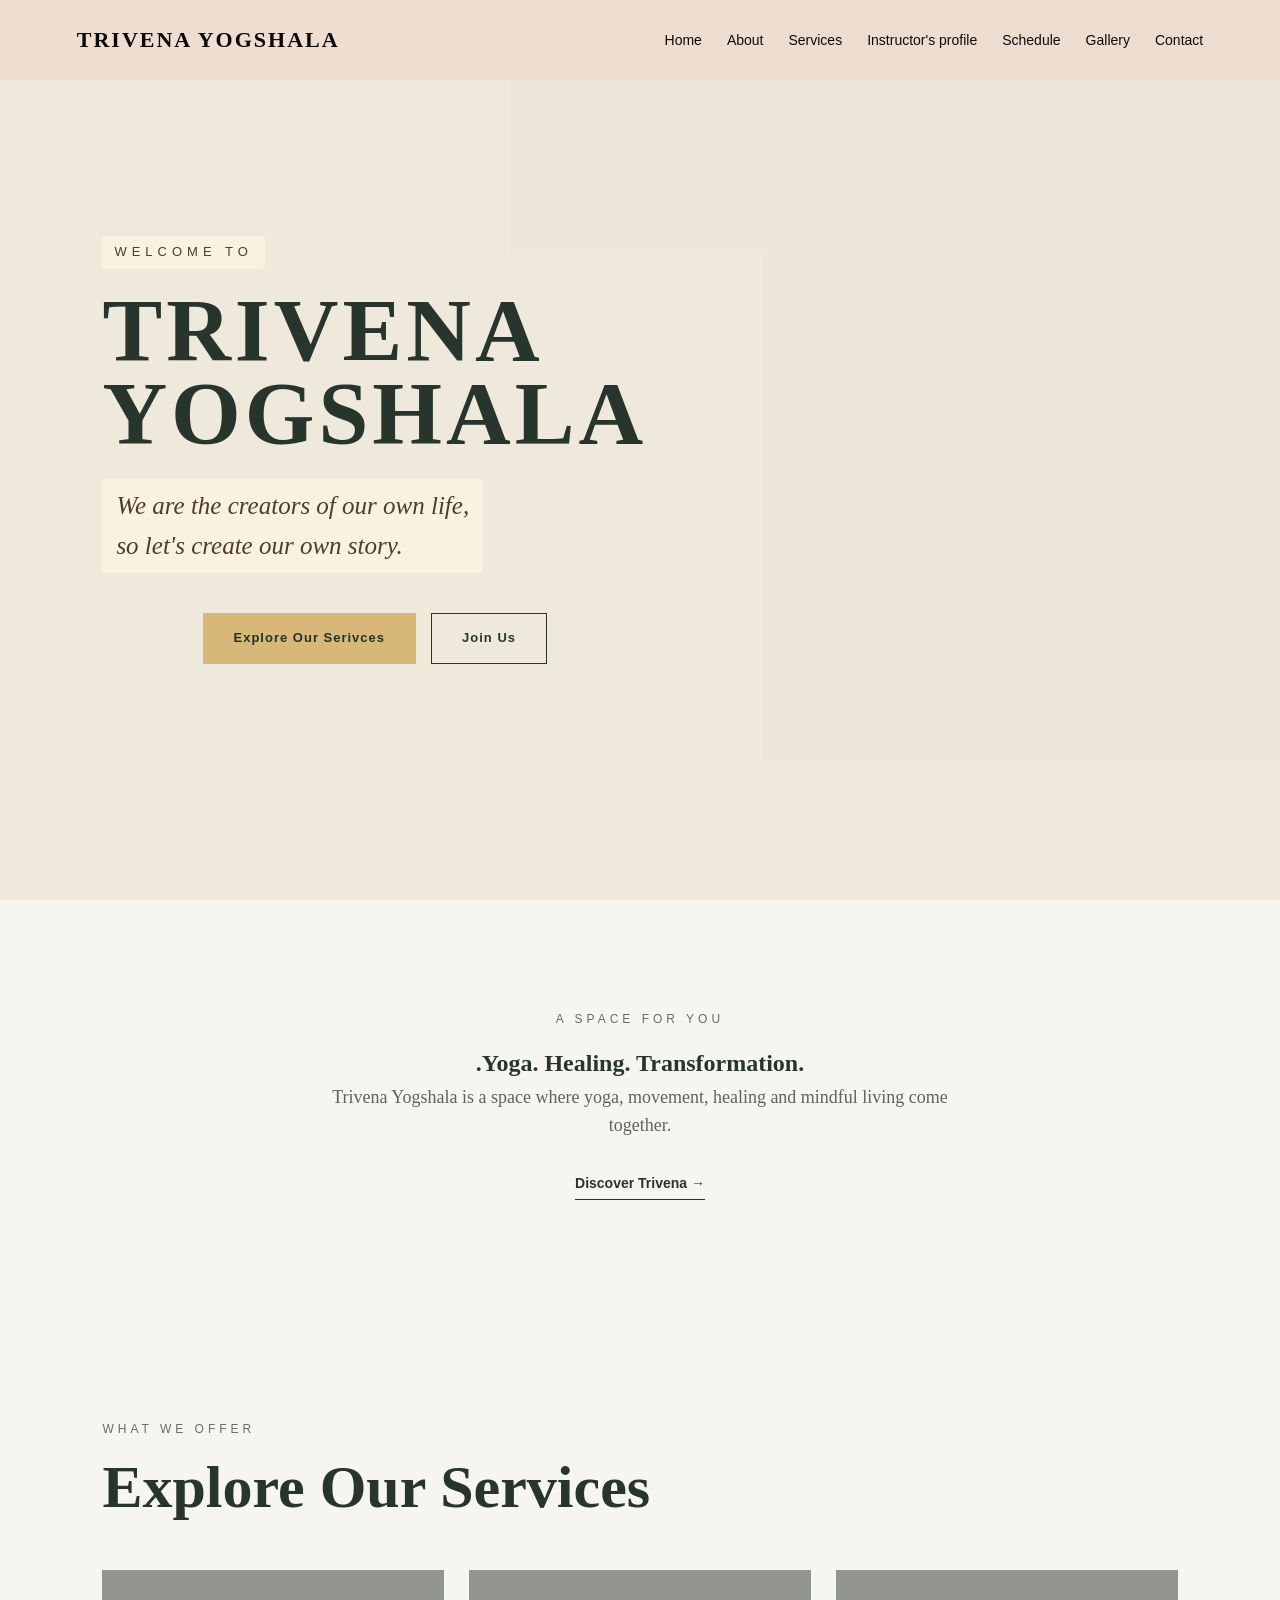
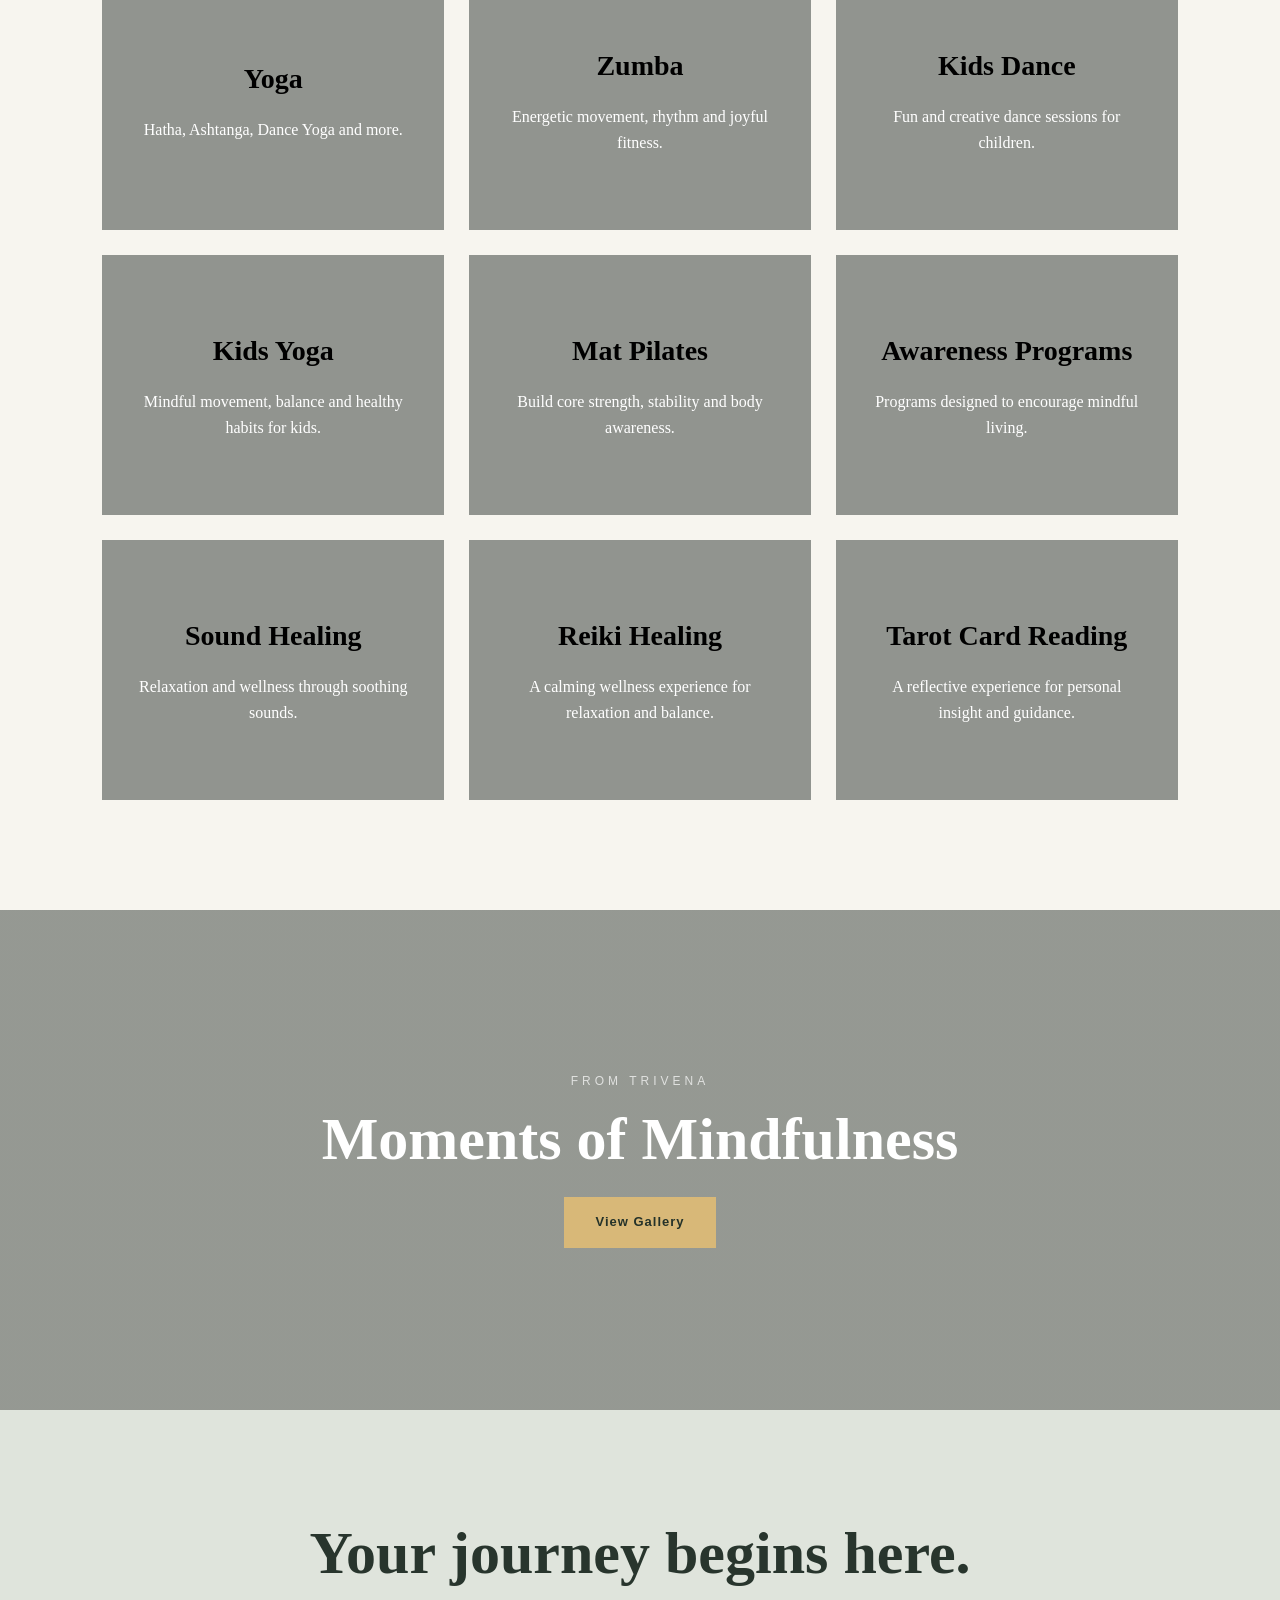
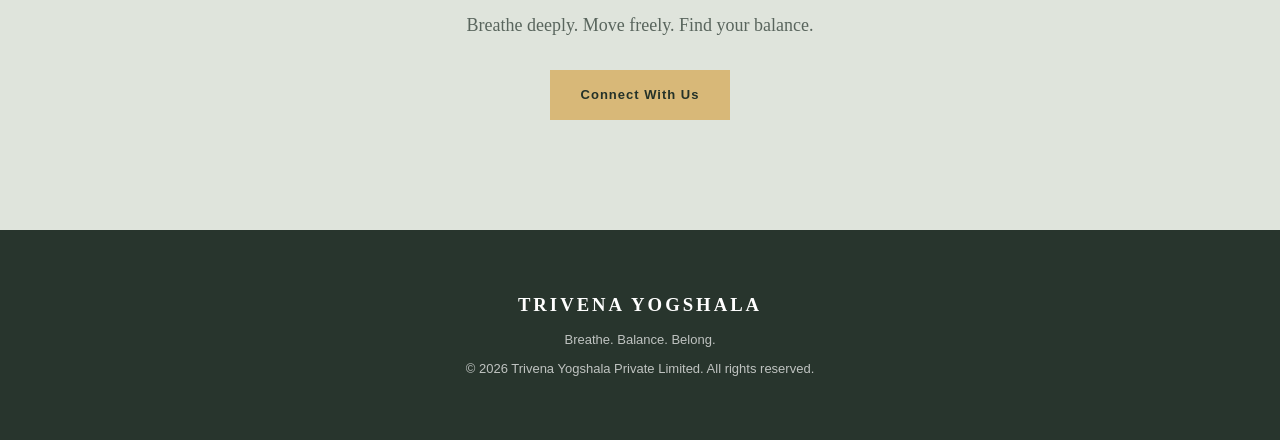
==== Trivena Yogshala/index.html @ 7f8e0d13 "Add files via upload" ====
<!DOCTYPE html>
<html lang="en">
<head>
    <meta charset="UTF-8">
    <meta name="viewport" content="width=device-width, initial-scale=1.0">

    <title>Trivena Yogshala | Breathe. Balance. Belong.</title>

    <link rel="stylesheet" href="CSS/style.css">
</head>

<body>

<!-- NAVIGATION -->
<header class="navbar">

    <div class="logo">
        TRIVENA YOGSHALA
    </div>

    <nav>
        <a href="index.html">Home</a>
        <a href="about.html">About</a>
        <a href="programs.html">Services</a>
        <a href="teachers.html">Instructor's profile</a>
        <a href="schedule.html">Schedule</a>
        <a href="gallery.html">Gallery</a>
        <a href="contact.html">Contact</a>
    </nav>

</header>


  <!-- HERO SECTION -->
<main>

    <section class="hero">

        <video class="hero-video" autoplay muted loop playsinline>
            <source src="video/hero.mp4" type="video/mp4">
        </video>

        <div class="hero-overlay"></div>

        <div class="hero-content">

            <p class="hero-small">WELCOME TO</p>

            <h1>TRIVENA<br>YOGSHALA</h1>

            <p class="hero-tagline">
                  We are the creators of our own life,<br>
    so let's create our own story.
            </p>

            <div class="hero-buttons">
                <a href="programs.html" class="btn">
                    Explore Our Serivces
                </a>

                <a href="contact.html" class="btn btn-outline">
                    Join Us
                </a>
            </div>

        </div>

    </section>


        <!-- INTRODUCTION -->
        <section class="intro">

            <p class="section-label">A SPACE FOR YOU</p>

            <h1>
                .Yoga. Healing. Transformation.
            </h1>

            <p>
                Trivena Yogshala is a space where yoga, movement,
                healing and mindful living come together.
            </p>

            <a href="about.html" class="text-link">
                Discover Trivena →
            </a>

        </section>


        <!-- PROGRAMS PREVIEW -->
<!-- PROGRAMS PREVIEW -->
<section class="program-preview">

    <p class="section-label">WHAT WE OFFER</p>

    <h2>Explore Our Services</h2>

    <div class="program-grid">

    <div class="program-card yoga-card">
        <h3>Yoga</h3>
        <p>Hatha, Ashtanga, Dance Yoga and more.</p>
    </div>

    <div class="program-card zumba-card">
        <h3>Zumba</h3>
        <p>Energetic movement, rhythm and joyful fitness.</p>
    </div>

    <div class="program-card kids-dance-card">
        <h3>Kids Dance</h3>
        <p>Fun and creative dance sessions for children.</p>
    </div>

    <div class="program-card kids-yoga-card">
        <h3>Kids Yoga</h3>
        <p>Mindful movement, balance and healthy habits for kids.</p>
    </div>

    <div class="program-card pilates-card">
        <h3>Mat Pilates</h3>
        <p>Build core strength, stability and body awareness.</p>
    </div>

    <div class="program-card awareness-card">
        <h3>Awareness Programs</h3>
        <p>Programs designed to encourage mindful living.</p>
    </div>

    <div class="program-card sound-card">
        <h3>Sound Healing</h3>
        <p>Relaxation and wellness through soothing sounds.</p>
    </div>

    <div class="program-card reiki-card">
        <h3>Reiki Healing</h3>
        <p>A calming wellness experience for relaxation and balance.</p>
    </div>

    <div class="program-card tarot-card">
        <h3>Tarot Card Reading</h3>
        <p>A reflective experience for personal insight and guidance.</p>
    </div>

</div>

</section>

        <!-- GALLERY PREVIEW -->
        <section class="gallery-preview">

            <p class="section-label">FROM TRIVENA</p>

            <h2>Moments of Mindfulness</h2>

            <a href="gallery.html" class="btn">
                View Gallery
            </a>

        </section>


        <!-- FINAL CTA -->
        <section class="cta">

            <h2>
                Your journey begins here.
            </h2>

            <p>
                Breathe deeply. Move freely. Find your balance.
            </p>

            <a href="contact.html" class="btn">
                Connect With Us
            </a>

        </section>

    </main>


    <!-- FOOTER -->
    <footer>

        <h3>TRIVENA YOGSHALA</h3>

        <p>Breathe. Balance. Belong.</p>

        <p>© 2026 Trivena Yogshala Private Limited. All rights reserved.</p>

    </footer>


    <script src="js/script.js"></script>

</body>
</html>
---- Trivena Yogshala/CSS/style.css ----
/* ================================
   TRIVENA YOGSHALA
   MAIN STYLESHEET
================================ */


/* ---------- RESET ---------- */

* {
    margin: 0;
    padding: 0;
    box-sizing: border-box;
}

html {
    scroll-behavior: smooth;
}

body {
    font-family: Georgia, "Times New Roman", serif;
    background: #f7f5ef;
    color: #28352d;
    line-height: 1.6;
}

a {
    text-decoration: none;
    color: inherit;
}


/* ---------- NAVBAR ---------- */

.navbar {
    position: fixed;
    top: 0;
    left: 0;
    width: 100%;
    height: 80px;

    display: flex;
    align-items: center;
    justify-content: space-between;

    padding: 0 6%;
    z-index: 1000;

    background: rgba(224, 151, 151, 0.12);
    backdrop-filter: blur(8px);

    transition: 0.4s ease;
}

.logo {
    font-size: 22px;
    font-weight: bold;
    letter-spacing: 2px;
    color: rgb(8, 8, 8);
}

.navbar nav {
    display: flex;
    align-items: center;
    gap: 25px;
}

.navbar nav a {
    position: relative;

    font-family: Arial, sans-serif;
    font-size: 14px;
    color: rgb(12, 11, 11);

    transition: 0.3s ease;
}

.navbar nav a::after {
    content: "";

    position: absolute;
    left: 0;
    bottom: -6px;

    width: 0;
    height: 1px;

    background: currentColor;

    transition: 0.3s ease;
}

.navbar nav a:hover::after {
    width: 100%;
}


/* ---------- HERO ---------- */
.hero {
    min-height: 100vh;
    width: 100%;

    position: relative;
    overflow: hidden;

    display: flex;
    align-items: center;
}
.hero-video {
    position: absolute;

    top: 0;
    left: 0;

    width: 100%;
    height: 100%;

    object-fit: cover;

    z-index: 0;
}
.hero-overlay {
    position: absolute;

    inset: 0;

    background: rgba(255, 248, 235, 0.20);

    z-index: 1;
}

.hero-content {
    position: relative;
    z-index: 2;
}

.hero-small {
    font-family: Arial, sans-serif;
    font-size: 13px;
    letter-spacing: 5px;
    margin-bottom: 20px;

    color: #4f3b2d;

    background: rgba(255, 248, 230, 0.65);
    padding: 6px 12px;
    display: inline-block;

    border-radius: 3px;
}

.hero h1 {
    font-size: clamp(55px, 7vw, 100px);
    line-height: 0.92;
    letter-spacing: 4px;

    color: #28352d;

    margin-bottom: 25px;
}

.hero-tagline {
    font-size: 25px;
    font-style: italic;

    color: #4f3b2d;

    background: rgba(255, 248, 230, 0.65);
    padding: 7px 14px;
    display: inline-block;

    border-radius: 3px;

    margin-bottom: 40px;
}

.hero-buttons {
    display: flex;
    gap: 15px;
    flex-wrap: wrap;
}


/* ---------- HERO IMAGE ---------- */

.hero-image {
    flex: 0 1 45%;
    max-width: 600px;
}

.hero-image img {
    width: 100%;
    height: 400px;

    object-fit: cover;

    border-radius: 3px;

    display: block;

    box-shadow: 0 20px 50px rgba(40, 53, 45, 0.15);
}
.hero::before {
    content: "";
    position: absolute;
    inset: 0;
    background: rgba(160, 126, 62, 0.15);
    z-index: 1;
}

.hero-content {
    position: relative;
    z-index: 2;
}


/* ---------- HERO BUTTON ADJUSTMENT ---------- */

.hero .btn:hover {
    color: #28352d;
}

.hero .btn-outline {
    color: #28352d;
    border-color: #28352d;
}

.hero .btn-outline:hover {
    background: #28352d;
    color: white;
}


/* ---------- BUTTONS ---------- */

.hero-buttons {
    display: flex;
    justify-content: center;
    gap: 15px;
    flex-wrap: wrap;
}

.btn {
    display: inline-block;

    padding: 14px 30px;

    background: #d8b878;
    color: #243229;

    font-family: Arial, sans-serif;
    font-size: 13px;
    font-weight: bold;
    letter-spacing: 1px;

    border: 1px solid #d8b878;

    transition: 0.3s ease;
}

.btn:hover {
    transform: translateY(-3px);
    background: transparent;
    color: white;
}

.btn-outline {
    background: transparent;
    color: white;
    border-color: white;
}

.btn-outline:hover {
    background: white;
    color: #28352d;
}


/* ---------- GENERAL SECTIONS ---------- */

section {
    padding: 110px 8%;
}

.section-label {
    font-family: Arial, sans-serif;
    font-size: 12px;
    letter-spacing: 4px;
    text-transform: uppercase;

    margin-bottom: 15px;
    opacity: 0.7;
}

section h2 {
    font-size: clamp(35px, 5vw, 60px);
    line-height: 1.1;
    margin-bottom: 25px;
}


/* ---------- INTRO ---------- */

.intro {
    max-width: 900px;
    margin: auto;

    text-align: center;
}

.intro > p:not(.section-label) {
    max-width: 650px;
    margin: 0 auto 30px;

    font-size: 18px;
    color: #59655d;
}

.text-link {
    display: inline-block;

    font-family: Arial, sans-serif;
    font-size: 14px;
    font-weight: bold;

    border-bottom: 1px solid #28352d;

    padding-bottom: 4px;
}


/* ---------- PROGRAMS ---------- */

.program-card {
    min-height: 260px;

    display: flex;
    flex-direction: column;
    justify-content: center;
    align-items: center;

    padding: 35px;

    position: relative;
    overflow: hidden;

    background-size: cover;
    background-position: center;

    color: black;

    transition: 0.4s ease;
}

/* Dark overlay over each image */
.program-card::before {
    content: "";
    position: absolute;
    inset: 0;

    background: rgba(20, 30, 25, 0.45);

    z-index: 0;
}

.program-card h3,
.program-card p {
    position: relative;
    z-index: 1;
}

.program-card h3 {
    font-size: 28px;
    margin-bottom: 15px;
}

.program-card p {
    color: white;
    text-align: center;
    max-width: 280px;
}

.program-card:hover {
    transform: translateY(-8px);
}

.program-card:hover::before {
    background: rgba(20, 30, 25, 0.30);
}
.yoga-card {
    background-image: url("../images/yoga.jpg");
}

.zumba-card {
    background-image: url("../images/zumba.jpg");
}

.kids-dance-card {
    background-image: url("../images/kids-dance.jpg");
}

.kids-yoga-card {
    background-image: url("../images/kids-yoga.jpg");
}

.pilates-card {
    background-image: url("../images/pilates.jpg");
}

.awareness-card {
    background-image: url("../images/awareness.jpg");
}

.sound-card {
    background-image: url("../images/sound-healing.jpg");
}

.reiki-card {
    background-image: url("../images/reiki.jpg");
}

.tarot-card {
    background-image: url("../images/tarot.jpg");
}



/* ---------- GALLERY PREVIEW ---------- */

.gallery-preview {
    min-height: 500px;

    display: flex;
    flex-direction: column;
    align-items: center;
    justify-content: center;

    text-align: center;

    background:
        linear-gradient(
            rgba(30, 40, 34, 0.45),
            rgba(30, 40, 34, 0.45)
        ),
        url("../assets/images/gallery1.jpg");

    background-size: cover;
    background-position: center;

    color: white;
}

.gallery-preview .btn:hover {
    color: white;
}


/* ---------- CTA ---------- */

.cta {
    text-align: center;
    background: #dfe4dc;
}

.cta p {
    margin-bottom: 30px;
    font-size: 18px;
    color: #59655d;
}

.cta .btn:hover {
    color: #28352d;
    border-color: #28352d;
}


/* ---------- FOOTER ---------- */

footer {
    padding: 60px 8%;

    text-align: center;

    background: #28352d;
    color: white;
}

footer h3 {
    letter-spacing: 3px;
    margin-bottom: 10px;
}

footer p {
    font-family: Arial, sans-serif;
    font-size: 13px;
    opacity: 0.7;
    margin-top: 8px;
}


/* ---------- RESPONSIVE ---------- */

/* ---------- PROGRAM GRID ---------- */

.program-grid {
    max-width: 1100px;
    margin: 50px auto 0;

    display: grid;
    grid-template-columns: repeat(3, 1fr);
    gap: 25px;
}


/* ---------- RESPONSIVE ---------- */

@media (max-width: 1000px) {

    .navbar nav {
        gap: 14px;
    }

    .navbar nav a {
        font-size: 12px;
    }

}


@media (max-width: 768px) {

    .navbar {
        height: 70px;
        padding: 0 5%;
    }

    .logo {
        font-size: 17px;
    }

    .navbar nav {
        display: none;
    }

    .hero h1 {
        font-size: 55px;
    }

    .hero-tagline {
        font-size: 19px;
    }

    section {
        padding: 80px 6%;
    }

    section h2 {
        font-size: 40px;
    }

    .program-card {
        min-height: 220px;
    }
}


@media (max-width: 480px) {

    .logo {
        font-size: 15px;
        letter-spacing: 1px;
    }

    .hero h1 {
        font-size: 43px;
        letter-spacing: 3px;
    }

    .hero-small {
        font-size: 10px;
        letter-spacing: 3px;
    }

    .hero-tagline {
        font-size: 17px;
    }

    .btn {
        padding: 12px 22px;
    }

    section h2 {
        font-size: 34px;
    }
}
/* =================================
   ABOUT PAGE
================================= */


/* ---------- ABOUT HERO ---------- */

.about-hero {
    min-height: 75vh;

    display: flex;
    align-items: center;

    background:
        linear-gradient(
            rgba(223, 228, 220, 0.75),
            rgba(247, 245, 239, 0.92)
        );

    padding: 140px 8% 100px;
}

.about-hero-content {
    max-width: 900px;
}

.about-hero h1 {
    font-size: clamp(55px, 8vw, 100px);
    line-height: 0.95;
    letter-spacing: 3px;

    color: #28352d;

    margin-bottom: 25px;
}

.about-hero-content > p:last-child {
    font-size: 22px;
    color: #59655d;
}


/* ---------- OUR STORY ---------- */

.about-story {
    background: #f7f5ef;

    display: flex;
    justify-content: center;
}

.about-text {
    max-width: 850px;
}

.about-text p:not(.section-label) {
    font-size: 18px;
    color: #59655d;

    margin-bottom: 20px;
}


/* ---------- PHILOSOPHY ---------- */

.philosophy {
    text-align: center;

    background: #28352d;
    color: white;
}

.philosophy h2 {
    max-width: 950px;
    margin: 0 auto 30px;

    font-size: clamp(35px, 5vw, 65px);
    font-style: italic;
    font-weight: normal;
}

.philosophy p:last-child {
    max-width: 700px;
    margin: auto;

    font-size: 18px;
    opacity: 0.8;
}


/* ---------- BELIEFS ---------- */

.beliefs {
    text-align: center;
}

.belief-grid {
    max-width: 1100px;

    margin: 50px auto 0;

    display: grid;
    grid-template-columns: repeat(4, 1fr);

    gap: 20px;
}

.belief-card {
    padding: 45px 25px;

    background: #dfe4dc;

    transition: 0.3s ease;
}

.belief-card:hover {
    transform: translateY(-8px);
}

.belief-card h3 {
    font-size: 30px;
    margin-bottom: 15px;
}

.belief-card p {
    color: #59655d;
}


/* ---------- INSTRUCTOR ---------- */

.instructor {
    background: #eeeae0;
}

.instructor-content {
    max-width: 850px;
    margin: auto;
    text-align: center;
}

.instructor h2 {
    margin-bottom: 5px;
}

.instructor h3 {
    font-family: Arial, sans-serif;

    font-size: 14px;
    letter-spacing: 2px;
    text-transform: uppercase;

    font-weight: normal;

    color: #7b6b55;

    margin-bottom: 30px;
}

.instructor p:not(.section-label) {
    font-size: 18px;
    color: #59655d;

    margin-bottom: 20px;
}


/* ---------- VISION ---------- */

.vision {
    text-align: center;
    background: #f7f5ef;
}

.vision > p:not(.section-label) {
    max-width: 700px;

    margin: 0 auto 35px;

    font-size: 18px;
    color: #59655d;
}


/* ---------- ABOUT RESPONSIVE ---------- */

@media (max-width: 768px) {

    .about-hero {
        min-height: 65vh;
        padding: 120px 6% 80px;
    }

    .about-hero h1 {
        font-size: 55px;
    }

    .belief-grid {
        grid-template-columns: repeat(2, 1fr);
    }

    .about-text p:not(.section-label),
    .instructor p:not(.section-label),
    .vision > p:not(.section-label) {
        font-size: 17px;
    }
}


@media (max-width: 480px) {

    .about-hero h1 {
        font-size: 43px;
    }

    .about-hero-content > p:last-child {
        font-size: 18px;
    }

    .belief-grid {
        grid-template-columns: 1fr;
    }

    .belief-card {
        padding: 35px 25px;
    }

}
/* ---------- ABOUT PAGE HERO ---------- */

.about-hero {
    min-height: 100vh;

    display: flex;
    align-items: center;

    padding: 140px 8% 100px;

    position: relative;

    background-image:
        linear-gradient(
            rgba(20, 30, 25, 0.40),
            rgba(20, 30, 25, 0.40)
        ),
        url("../video/aboutus.mp4");

    background-size: cover;
    background-position: center;
    background-repeat: no-repeat;

    color: white;
}

.about-hero-content {
    position: relative;
    z-index: 2;
    max-width: 900px;
}

.about-hero h1 {
    color: white;
}
/* =================================
   PROGRAMS PAGE
================================= */


/* ---------- PROGRAMS HERO ---------- */

.programs-hero {
    min-height: 100vh;

    display: flex;
    align-items: center;

    padding: 140px 8% 100px;

    position: relative;

    background-image:
        linear-gradient(
            rgba(20, 30, 25, 0.40),
            rgba(20, 30, 25, 0.40)
        ),
        url("../video/services.mp4");

    background-size: cover;
    background-position: center;
    background-repeat: no-repeat;
}

.programs-hero-content {
    position: relative;
    z-index: 2;

    max-width: 900px;
}

.programs-hero h1 {
    font-size: clamp(60px, 8vw, 105px);

    line-height: 0.95;

    letter-spacing: 3px;

    color: white;

    margin-bottom: 25px;
}

.programs-hero-content > p:last-child {
    font-size: 23px;
    color: white;
}


/* ---------- PROGRAMS INTRO ---------- */

.programs-intro {
    max-width: 850px;
    margin: auto;
    text-align: center;
}

.programs-intro .section-label {
    color: black;
}

.programs-intro > p:not(.section-label) {
    max-width: 700px;
    margin: auto;
    font-size: 18px;
    color: #59655d;
}


/* ---------- INDIVIDUAL PROGRAM ---------- */

.program-item {
    max-width: 1200px;

    margin: 0 auto;

    padding: 90px 8%;

    text-align: center;

    border-bottom: 1px solid rgba(40, 53, 45, 0.15);
}


/* ---------- PROGRAM TITLE ---------- */

.program-item h2 {
    font-size: clamp(38px, 5vw, 58px);

    color: #28352d;

    margin-bottom: 35px;
}


/* ---------- PROGRAM IMAGE ---------- */

.program-image {
    width: 100%;

    max-width: 1050px;

    height: 500px;

    margin: 0 auto 30px;

    overflow: hidden;

    border-radius: 4px;
}

.program-image img {
    width: 100%;
    height: 100%;

    object-fit: cover;

    display: block;

    transition: transform 0.6s ease;
}
.program-image video {
    width: 100%;
    height: 100%;

    object-fit: cover;

    display: block;
}
.program-image:hover img {
    transform: scale(1.03);
}


/* ---------- PROGRAM DESCRIPTION ---------- */

.program-description {
    max-width: 900px;

    margin: 0 auto;
}

.program-description h3 {
    font-family: Arial, sans-serif;

    font-size: 14px;

    letter-spacing: 2px;

    text-transform: uppercase;

    font-weight: normal;

    color: #7b6b55;

    margin-bottom: 15px;
}

.program-description p {
    font-size: 18px;

    line-height: 1.7;

    color: #59655d;

    margin: 0 auto;
}


/* ---------- ALTERNATING BACKGROUNDS ---------- */

.program-item:nth-of-type(even) {
    background: #eeeae0;
}


/* ---------- PROGRAMS CTA ---------- */

.programs-cta {
    text-align: center;

    background: #dfe4dc;
}

.programs-cta > p:not(.section-label) {
    max-width: 700px;

    margin: 0 auto 35px;

    font-size: 18px;

    color: #59655d;
}


/* ---------- PROGRAMS RESPONSIVE ---------- */

@media (max-width: 768px) {

    .programs-hero {
        min-height: 65vh;

        padding: 120px 6% 80px;
    }

    .programs-hero h1 {
        font-size: 55px;
    }

    .programs-hero-content > p:last-child {
        font-size: 19px;
    }

    .program-item {
        padding: 70px 6%;
    }

    .program-item h2 {
        font-size: 40px;

        margin-bottom: 25px;
    }

    .program-image {
        height: 350px;

        margin-bottom: 25px;
    }

    .program-description p {
        font-size: 17px;
    }

}


@media (max-width: 480px) {

    .programs-hero h1 {
        font-size: 43px;
    }

    .program-item {
        padding: 60px 5%;
    }

    .program-item h2 {
        font-size: 34px;
    }

    .program-image {
        height: 270px;
    }

}
/* =================================
   MEET OUR TEACHERS PAGE
================================= */


/* ---------- TEACHERS HERO ---------- */

/* =================================
   FULL PAGE BACKGROUND
================================= */

.teachers-page {
    background-image:
        linear-gradient(
            rgba(20, 30, 25, 0.35),
            rgba(20, 30, 25, 0.35)
        ),
        url("../Images/background.jpg");

    background-size: cover;
    background-position: center;
    background-repeat: no-repeat;
    background-attachment: fixed;
}


/* ---------- TEACHERS HERO ---------- */

/* ---------- TEACHERS HERO ---------- */

.teachers-hero {
    min-height: 100vh;

    display: flex;
    align-items: center;

    padding: 140px 8% 100px;

    position: relative;

    background-image:
        linear-gradient(
            rgba(20, 30, 25, 0.40),
            rgba(20, 30, 25, 0.40)
        ),
        url("../images/background.jpg");

    background-size: cover;
    background-position: center;
    background-repeat: no-repeat;

    color: white;
}

.teachers-hero-content {
    position: relative;
    z-index: 2;
    max-width: 900px;
}

.teachers-hero h1 {
    font-size: clamp(60px, 8vw, 105px);
    line-height: 0.95;
    letter-spacing: 3px;
    color: white;
    margin-bottom: 25px;
}

.teachers-hero-content > p:last-child {
    font-size: 23px;
    color: white;
}


/* ---------- INTRODUCTION ---------- */

.teachers-intro {
    max-width: 850px;

    margin: auto;

    padding: 100px 8% 70px;

    text-align: center;
}


.teachers-intro h2 {
    font-size: clamp(40px, 5vw, 60px);

    color: #28352d;

    margin-bottom: 20px;
}


.teachers-intro > p:not(.section-label) {
    max-width: 700px;

    margin: auto;

    font-size: 18px;

    line-height: 1.7;

    color: #59655d;
}


/* ---------- TEACHER PROFILE ---------- */

.teacher-profile {
    max-width: 1200px;

    margin: 0 auto;

    padding: 100px 7%;

    display: grid;

    grid-template-columns: 1fr 1fr;

    align-items: center;

    gap: 70px;

    border-bottom: 1px solid rgba(40, 53, 45, 0.15);
}


/* ---------- ALTERNATING BACKGROUND ---------- */

.teacher-profile:nth-of-type(even) {
    background: #eeeae0;
}


/* ---------- TEACHER IMAGE ---------- */

.teacher-image {
    width: 100%;

    height: 550px;

    overflow: hidden;

    border-radius: 4px;
}


.teacher-image img {
    width: 100%;

    height: 100%;

    object-fit: cover;

    display: block;

    transition: transform 0.6s ease;
}


.teacher-image:hover img {
    transform: scale(1.03);
}


/* ---------- TEACHER INFORMATION ---------- */

.teacher-info {
    max-width: 520px;
}


.teacher-info .section-label {
    margin-bottom: 15px;
}


.teacher-info h2 {
    font-size: clamp(42px, 5vw, 62px);

    line-height: 1;

    color: #28352d;

    margin-bottom: 18px;
}


.teacher-info h3 {
    font-family: Arial, sans-serif;

    font-size: 14px;

    letter-spacing: 2px;

    text-transform: uppercase;

    font-weight: normal;

    color: #7b6b55;

    margin-bottom: 25px;
}


.teacher-info p:not(.section-label) {
    font-size: 18px;

    line-height: 1.8;

    color: #59655d;
}


/* ---------- SECOND PROFILE ---------- */

.teacher-profile-reverse {
    grid-template-columns: 1fr 1fr;
}


/*
   Keeps the second instructor's
   image on the left and text
   on the right, as requested.
*/


/* ---------- FINAL CTA ---------- */

.teachers-cta {
    text-align: center;

    padding: 110px 8%;

    background: #dfe4dc;
}


.teachers-cta h2 {
    font-size: clamp(40px, 5vw, 60px);

    color: #28352d;

    margin-bottom: 20px;
}


.teachers-cta > p:not(.section-label) {
    max-width: 700px;

    margin: 0 auto 35px;

    font-size: 18px;

    line-height: 1.7;

    color: #59655d;
}


/* =================================
   MOBILE
================================= */

@media (max-width: 768px) {

    .teachers-hero {
        min-height: 65vh;

        padding: 120px 6% 80px;
    }


    .teachers-hero h1 {
        font-size: 55px;
    }


    .teachers-hero-content > p:last-child {
        font-size: 19px;
    }


    .teachers-intro {
        padding: 70px 6% 50px;
    }


    .teacher-profile,
    .teacher-profile-reverse {
        grid-template-columns: 1fr;

        gap: 40px;

        padding: 70px 6%;
    }


    .teacher-image {
        height: 450px;
    }


    .teacher-info {
        max-width: 100%;
    }


    .teacher-info h2 {
        font-size: 45px;
    }


    .teacher-info p:not(.section-label) {
        font-size: 17px;
    }


    .teachers-cta {
        padding: 80px 6%;
    }

}


/* ---------- SMALL PHONES ---------- */

@media (max-width: 480px) {

    .teachers-hero h1 {
        font-size: 43px;
    }


    .teacher-profile,
    .teacher-profile-reverse {
        padding: 60px 5%;
    }


    .teacher-image {
        height: 350px;
    }


    .teacher-info h2 {
        font-size: 38px;
    }

}
/* =================================
   GALLERY PAGE
================================= */


/* ---------- GALLERY HERO ---------- */

.gallery-hero {
    min-height: 100vh;

    display: flex;
    align-items: center;

    padding: 140px 8% 100px;

    background:
        linear-gradient(
            rgba(20, 30, 25, 0.42),
            rgba(20, 30, 25, 0.42)
        ),
        url("../images/background.jpg");

    background-size: cover;
    background-position: center;

    color: white;
}


.gallery-hero-content {
    max-width: 900px;
}


.gallery-hero .section-label {
    color: white;
}


.gallery-hero h1 {
    font-size: clamp(60px, 8vw, 105px);

    line-height: 0.95;

    letter-spacing: 3px;

    color: white;

    margin-bottom: 25px;
}


.gallery-hero p:last-child {
    font-size: 23px;

    line-height: 1.6;

    color: white;
}


/* ---------- GALLERY INTRO ---------- */

.gallery-intro {
    max-width: 850px;

    margin: auto;

    padding: 100px 8% 70px;

    text-align: center;
}


.gallery-intro h2 {
    font-size: clamp(40px, 5vw, 60px);

    color: #28352d;

    margin-bottom: 20px;
}


.gallery-intro p:not(.section-label) {
    max-width: 700px;

    margin: auto;

    font-size: 18px;

    line-height: 1.7;

    color: #59655d;
}


/* ---------- GALLERY GRID ---------- */

.gallery-grid-section {
    max-width: 1300px;

    margin: 0 auto;

    padding: 30px 5% 100px;
}


.gallery-grid {
    display: grid;

    grid-template-columns: repeat(3, 1fr);

    grid-auto-rows: 280px;

    gap: 15px;
}


/* ---------- GALLERY ITEMS ---------- */

.gallery-item {
    position: relative;

    overflow: hidden;

    border-radius: 4px;

    background: #ddd;
}


.gallery-item img {
    width: 100%;
    height: 100%;

    object-fit: cover;

    display: block;

    transition:
        transform 0.6s ease,
        filter 0.6s ease;
}


/* ---------- DIFFERENT IMAGE SIZES ---------- */

.gallery-large {
    grid-column: span 2;

    grid-row: span 1;
}


.gallery-tall {
    grid-row: span 2;
}


.gallery-wide {
    grid-column: span 2;
}


/* ---------- HOVER EFFECT ---------- */

.gallery-item:hover img {
    transform: scale(1.06);

    filter: brightness(0.75);
}


/* ---------- IMAGE TEXT ---------- */

.gallery-overlay {
    position: absolute;

    left: 0;
    right: 0;
    bottom: 0;

    padding: 25px;

    background:
        linear-gradient(
            transparent,
            rgba(20, 30, 25, 0.75)
        );

    color: white;

    opacity: 0;

    transform: translateY(10px);

    transition:
        opacity 0.4s ease,
        transform 0.4s ease;
}


.gallery-item:hover .gallery-overlay {
    opacity: 1;

    transform: translateY(0);
}


.gallery-overlay span {
    font-family: Arial, sans-serif;

    font-size: 13px;

    letter-spacing: 2px;

    text-transform: uppercase;
}


/* ---------- FINAL CTA ---------- */

.gallery-cta {
    text-align: center;

    padding: 110px 8%;

    background: #dfe4dc;
}


.gallery-cta h2 {
    font-size: clamp(40px, 5vw, 60px);

    color: #28352d;

    margin-bottom: 20px;
}


.gallery-cta p:not(.section-label) {
    max-width: 700px;

    margin: 0 auto 35px;

    font-size: 18px;

    line-height: 1.7;

    color: #59655d;
}


/* =================================
   GALLERY MOBILE
================================= */

@media (max-width: 768px) {

    .gallery-hero {
        min-height: 65vh;

        padding: 120px 6% 80px;
    }


    .gallery-hero h1 {
        font-size: 55px;
    }


    .gallery-hero p:last-child {
        font-size: 19px;
    }


    .gallery-intro {
        padding: 70px 6% 50px;
    }


    .gallery-grid-section {
        padding: 20px 5% 70px;
    }


    .gallery-grid {
        grid-template-columns: repeat(2, 1fr);

        grid-auto-rows: 220px;

        gap: 10px;
    }


    .gallery-large {
        grid-column: span 2;
    }


    .gallery-tall {
        grid-row: span 1;
    }


    .gallery-wide {
        grid-column: span 2;
    }


    .gallery-overlay {
        display: none;
    }


    .gallery-cta {
        padding: 80px 6%;
    }

}


/* ---------- SMALL PHONES ---------- */

@media (max-width: 480px) {

    .gallery-hero h1 {
        font-size: 43px;
    }


    .gallery-grid {
        grid-template-columns: 1fr;

        grid-auto-rows: 280px;
    }


    .gallery-large,
    .gallery-wide {
        grid-column: span 1;
    }


    .gallery-tall {
        grid-row: span 1;
    }

}
/* =================================
   FULLSCREEN GALLERY IMAGE VIEWER
================================= */

.gallery-item {
    cursor: pointer;
}


/* ---------- LIGHTBOX ---------- */

.image-lightbox {
    position: fixed;

    inset: 0;

    width: 100%;
    height: 100%;

    background: rgba(0, 0, 0, 0.92);

    display: flex;

    align-items: center;
    justify-content: center;

    padding: 40px;

    z-index: 9999;

    opacity: 0;

    visibility: hidden;

    transition:
        opacity 0.3s ease,
        visibility 0.3s ease;
}


/* ---------- SHOW LIGHTBOX ---------- */

.image-lightbox.active {
    opacity: 1;

    visibility: visible;
}


/* ---------- LARGE IMAGE ---------- */

.image-lightbox img {
    max-width: 92vw;

    max-height: 90vh;

    width: auto;
    height: auto;

    object-fit: contain;

    border-radius: 3px;

    box-shadow:
        0 10px 50px rgba(0, 0, 0, 0.5);
}


/* ---------- CLOSE BUTTON ---------- */

.lightbox-close {
    position: absolute;

    top: 25px;
    right: 35px;

    width: 50px;
    height: 50px;

    border: none;

    background: transparent;

    color: white;

    font-size: 45px;

    line-height: 1;

    cursor: pointer;

    z-index: 10000;

    transition: transform 0.2s ease;
}


.lightbox-close:hover {
    transform: scale(1.15);
}


/* ---------- MOBILE ---------- */

@media (max-width: 768px) {

    .image-lightbox {
        padding: 20px;
    }

    .image-lightbox img {
        max-width: 95vw;

        max-height: 85vh;
    }

    .lightbox-close {
        top: 15px;

        right: 20px;

        font-size: 38px;
    }

}
/* Make Image 8 slightly taller */

.gallery-item:nth-child(8) {
    transform: translateY(-300px);
    margin-bottom: -300px;
}
/* =================================
   CONTACT PAGE
================================= */


/* ---------- CONTACT HERO ---------- */

/* ---------- CONTACT HERO ---------- */

.contact-hero {
    min-height: 100vh;

    display: flex;

    align-items: center;

    padding: 140px 8% 100px;

    background:
        linear-gradient(
            rgba(20, 30, 25, 0.42),
            rgba(20, 30, 25, 0.42)
        ),
        url("../images/background.jpg");

    background-size: cover;

    background-position: center;

    background-repeat: no-repeat;

    color: white;
}


.contact-hero-content {
    max-width: 900px;
}


.contact-hero .section-label {
    color: white;

    margin-bottom: 20px;
}


.contact-hero h1 {
    font-size: clamp(60px, 8vw, 105px);

    line-height: 0.95;

    letter-spacing: 3px;

    color: white;

    margin-bottom: 25px;
}


.contact-hero p:last-child {
    font-size: 23px;

    line-height: 1.6;

    color: white;
}


/* ---------- CONTACT INTRO ---------- */

.contact-intro {
    max-width: 850px;

    margin: auto;

    padding: 100px 8% 70px;

    text-align: center;
}


.contact-intro h2 {
    font-size: clamp(40px, 5vw, 60px);

    color: #28352d;

    margin-bottom: 20px;
}


.contact-intro p:not(.section-label) {
    max-width: 700px;

    margin: auto;

    font-size: 18px;

    line-height: 1.7;

    color: #59655d;
}


/* ---------- CONTACT DETAILS ---------- */

.contact-details {
    max-width: 1200px;

    margin: 0 auto;

    padding: 80px 7%;

    display: grid;

    grid-template-columns: 1fr 1fr;

    gap: 80px;

    align-items: center;
}


/* ---------- CONTACT INFO ---------- */

.contact-info h2,
.location-qr h2 {
    font-size: clamp(40px, 5vw, 58px);

    color: #28352d;

    margin-bottom: 35px;
}


.contact-item {
    padding: 22px 0;

    border-bottom: 1px solid rgba(40, 53, 45, 0.15);
}


.contact-item h3 {
    font-family: Arial, sans-serif;

    font-size: 13px;

    letter-spacing: 2px;

    text-transform: uppercase;

    font-weight: normal;

    color: #7b6b55;

    margin-bottom: 8px;
}


.contact-item p {
    font-size: 18px;

    color: #59655d;

    margin: 4px 0;
}


/* ---------- QR CODE ---------- */

.location-qr {
    text-align: center;

    padding: 50px 30px;

    background: #eeeae0;

    border-radius: 4px;
}


.location-qr .section-label {
    margin-bottom: 12px;
}


.location-qr h2 {
    margin-bottom: 30px;
}


.qr-container {
    width: 280px;

    height: 280px;

    margin: 0 auto 25px;

    padding: 15px;

    background: white;

    display: flex;

    align-items: center;

    justify-content: center;

    box-shadow: 0 8px 30px rgba(0, 0, 0, 0.08);
}


.qr-container img {
    width: 100%;

    height: 100%;

    object-fit: contain;

    display: block;
}


.location-qr > p:last-child {
    font-size: 16px;

    color: #59655d;

    line-height: 1.6;
}


/* ---------- CONTACT FORM ---------- */




/* ---------- FINAL CTA ---------- */

.contact-cta {
    text-align: center;

    padding: 110px 8%;

    background: #dfe4dc;
}


.contact-cta h2 {
    font-size: clamp(40px, 5vw, 60px);

    color: #28352d;

    margin-bottom: 20px;
}


.contact-cta p:not(.section-label) {
    max-width: 700px;

    margin: 0 auto;

    font-size: 18px;

    line-height: 1.7;

    color: #59655d;
}


/* =================================
   CONTACT MOBILE
================================= */

@media (max-width: 768px) {

    .contact-hero {
        min-height: 65vh;

        padding: 120px 6% 80px;
    }


    .contact-hero h1 {
        font-size: 55px;
    }


    .contact-hero p:last-child {
        font-size: 19px;
    }


    .contact-intro {
        padding: 70px 6% 50px;
    }


    .contact-details {
        grid-template-columns: 1fr;

        gap: 50px;

        padding: 65px 6%;
    }


    .location-qr {
        padding: 40px 20px;
    }


    .qr-container {
        width: 240px;

        height: 240px;
    }


    .contact-form-section {
        padding: 80px 6%;
    }


    .contact-cta {
        padding: 80px 6%;
    }

}


@media (max-width: 480px) {

    .contact-hero h1 {
        font-size: 43px;
    }


    .contact-details {
        padding: 60px 5%;
    }


    .qr-container {
        width: 210px;

        height: 210px;
    }

}
/* OUR SERVICES - BLACK */
.programs-intro .section-label {
    color: #000000 !important;
    opacity: 1 !important;
}
/* Make the big "Our Services" heading black */
/* WHAT WE OFFER - BLACK */
.programs-hero .section-label {
    color: #000000 !important;
    opacity: 1 !important;
}
.programs-hero h1 {
    color: #000000 !important;
}
.programs-hero h1 {
    color: #000000 !important;
}

.programs-hero-content > p:last-child {
    color: #000000 !important;
}


/* Make the big "Our Services" heading black */
/* WHAT WE OFFER - BLACK */
.about-hero .section-label {
    color: #000000 !important;
    opacity: 1 !important;
}
.about-hero h1 {
    color: #000000 !important;
}
.about-hero h1 {
    color: #000000 !important;
}

.about-hero-content > p:last-child {
    color: #000000 !important;
}
/* =================================
   BACKGROUND FOR TEACHERS,
   GALLERY & CONTACT PAGES
================================= */

/* WHAT WE OFFER - BLACK */
.teachers-hero .section-label {
    color: #000000 !important;
    opacity: 1 !important;
}
.teachers-hero h1 {
    color: #000000 !important;
}
.teachers-hero h1 {
    color: #000000 !important;
}

.teachers-hero-content > p:last-child {
    color: #000000 !important;
}

/* WHAT WE OFFER - BLACK */
.schedule-hero .section-label {
    color: #000000 !important;
    opacity: 1 !important;}

/* WHAT WE OFFER - BLACK */
.gallery-hero .section-label {
    color: #000000 !important;
    opacity: 1 !important;
}
.gallery-hero h1 {
    color: #000000 !important;
}
.gallery-hero h1 {
    color: #000000 !important;
}

.gallery-hero-content > p:last-child {
    color: #000000 !important;
}

/* WHAT WE OFFER - BLACK */
.contact-hero .section-label {
    color: #000000 !important;
    opacity: 1 !important;
}
.contact-hero h1 {
    color: #000000 !important;
}
.contact-hero h1 {
    color: #000000 !important;
}

.contact-hero-content > p:last-child {
    color: #000000 !important;
}
/* =================================
   IMAGES 11–14 - NORMAL GALLERY SIZE
================================= */

.gallery-grid > .gallery-item:nth-child(11),
.gallery-grid > .gallery-item:nth-child(12),
.gallery-grid > .gallery-item:nth-child(13),
.gallery-grid > .gallery-item:nth-child(14) {
    grid-column: span 1 !important;
    grid-row: span 1 !important;
    width: 100% !important;
    height: 280px !important;
    transform: none !important;
    margin: 0 !important;
}
/* =================================
   NEW IMAGES 11–14
================================= */

.new-gallery-grid {
    max-width: 1300px;
    margin: 15px auto 100px;

    padding: 0 5%;

    display: grid;
    grid-template-columns: repeat(3, 1fr);
    grid-auto-rows: 280px;
    gap: 15px;
}

.new-gallery-grid .gallery-item {
    width: 100%;
    height: 280px;

    grid-column: span 1 !important;
    grid-row: span 1 !important;

    transform: none !important;
    margin: 0 !important;
}

.new-gallery-grid .gallery-item img {
    width: 100%;
    height: 100%;
    object-fit: cover;
}


/* MOBILE */

@media (max-width: 768px) {

    .new-gallery-grid {
        grid-template-columns: repeat(2, 1fr);
        grid-auto-rows: 220px;
        gap: 10px;
    }

    .new-gallery-grid .gallery-item {
        height: 220px;
    }
}


@media (max-width: 480px) {

    .new-gallery-grid {
        grid-template-columns: 1fr;
        grid-auto-rows: 280px;
    }

    .new-gallery-grid .gallery-item {
        height: 280px;
    }
}
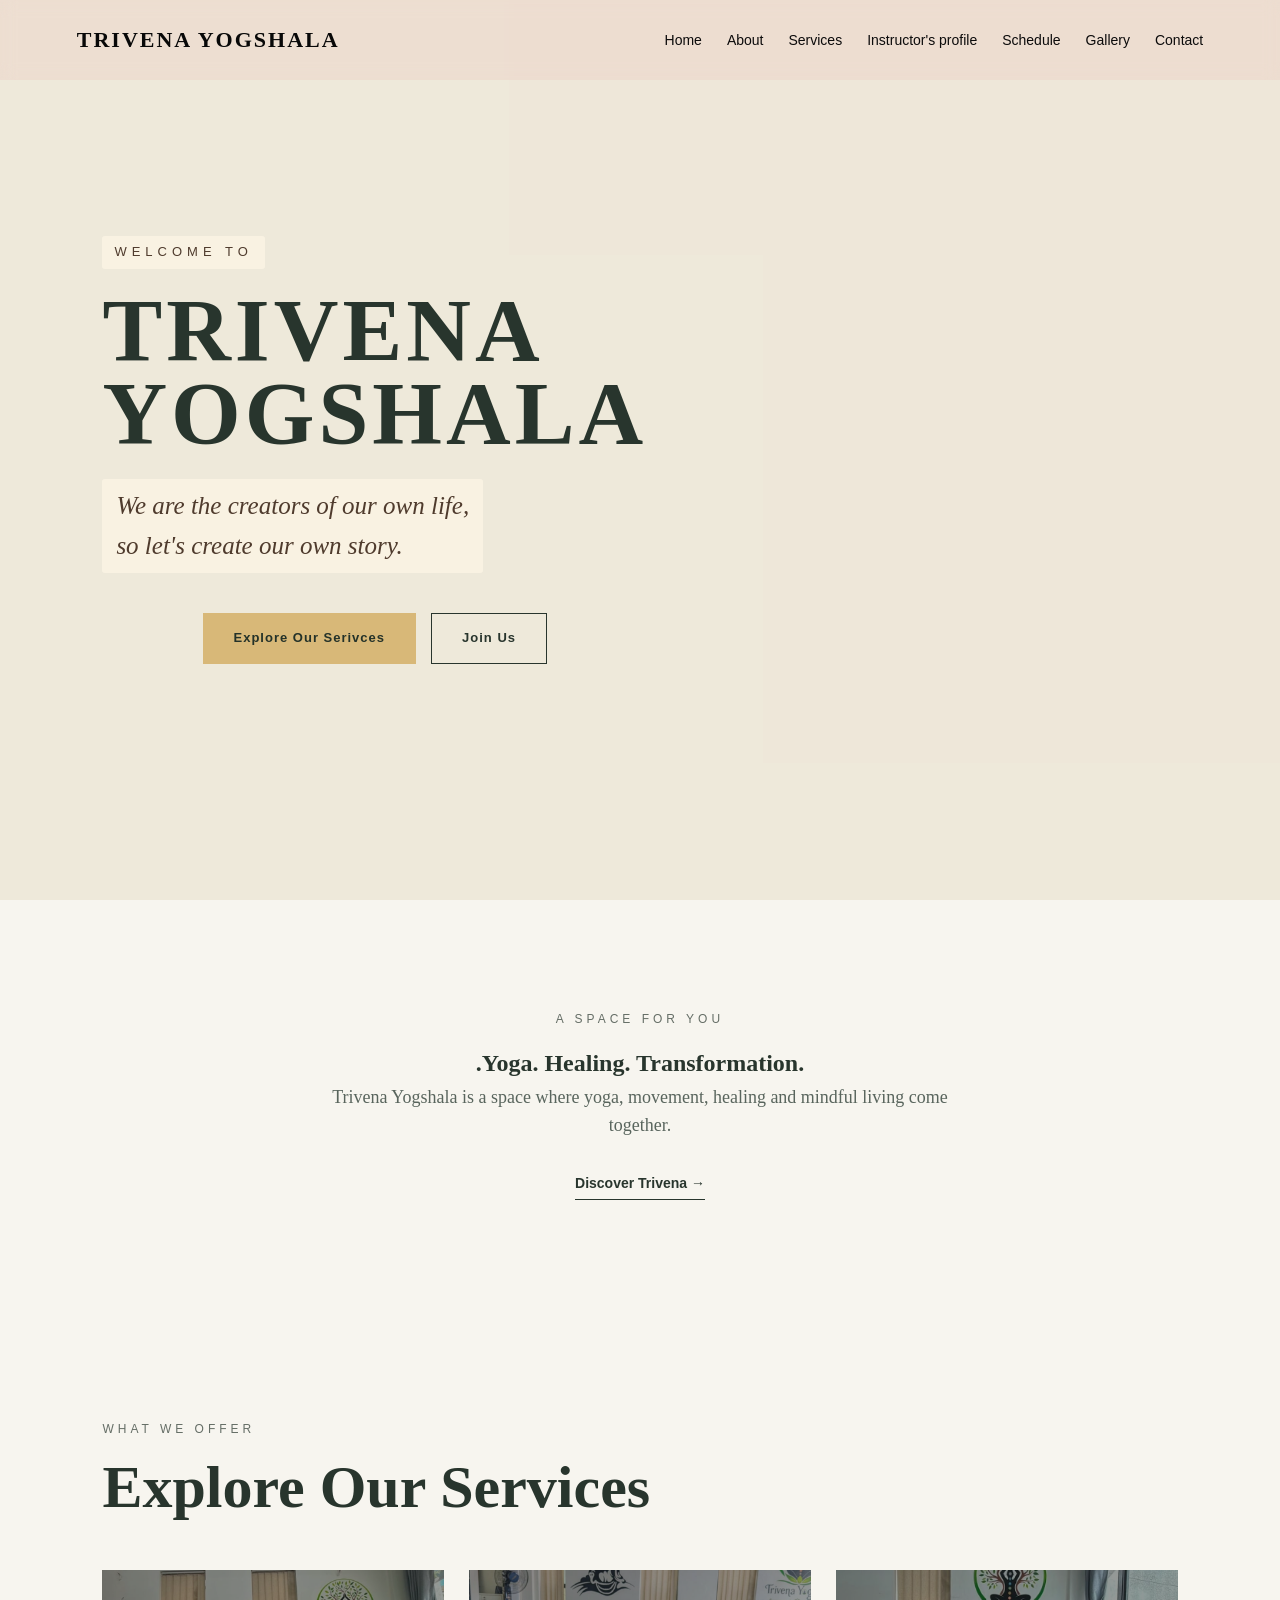
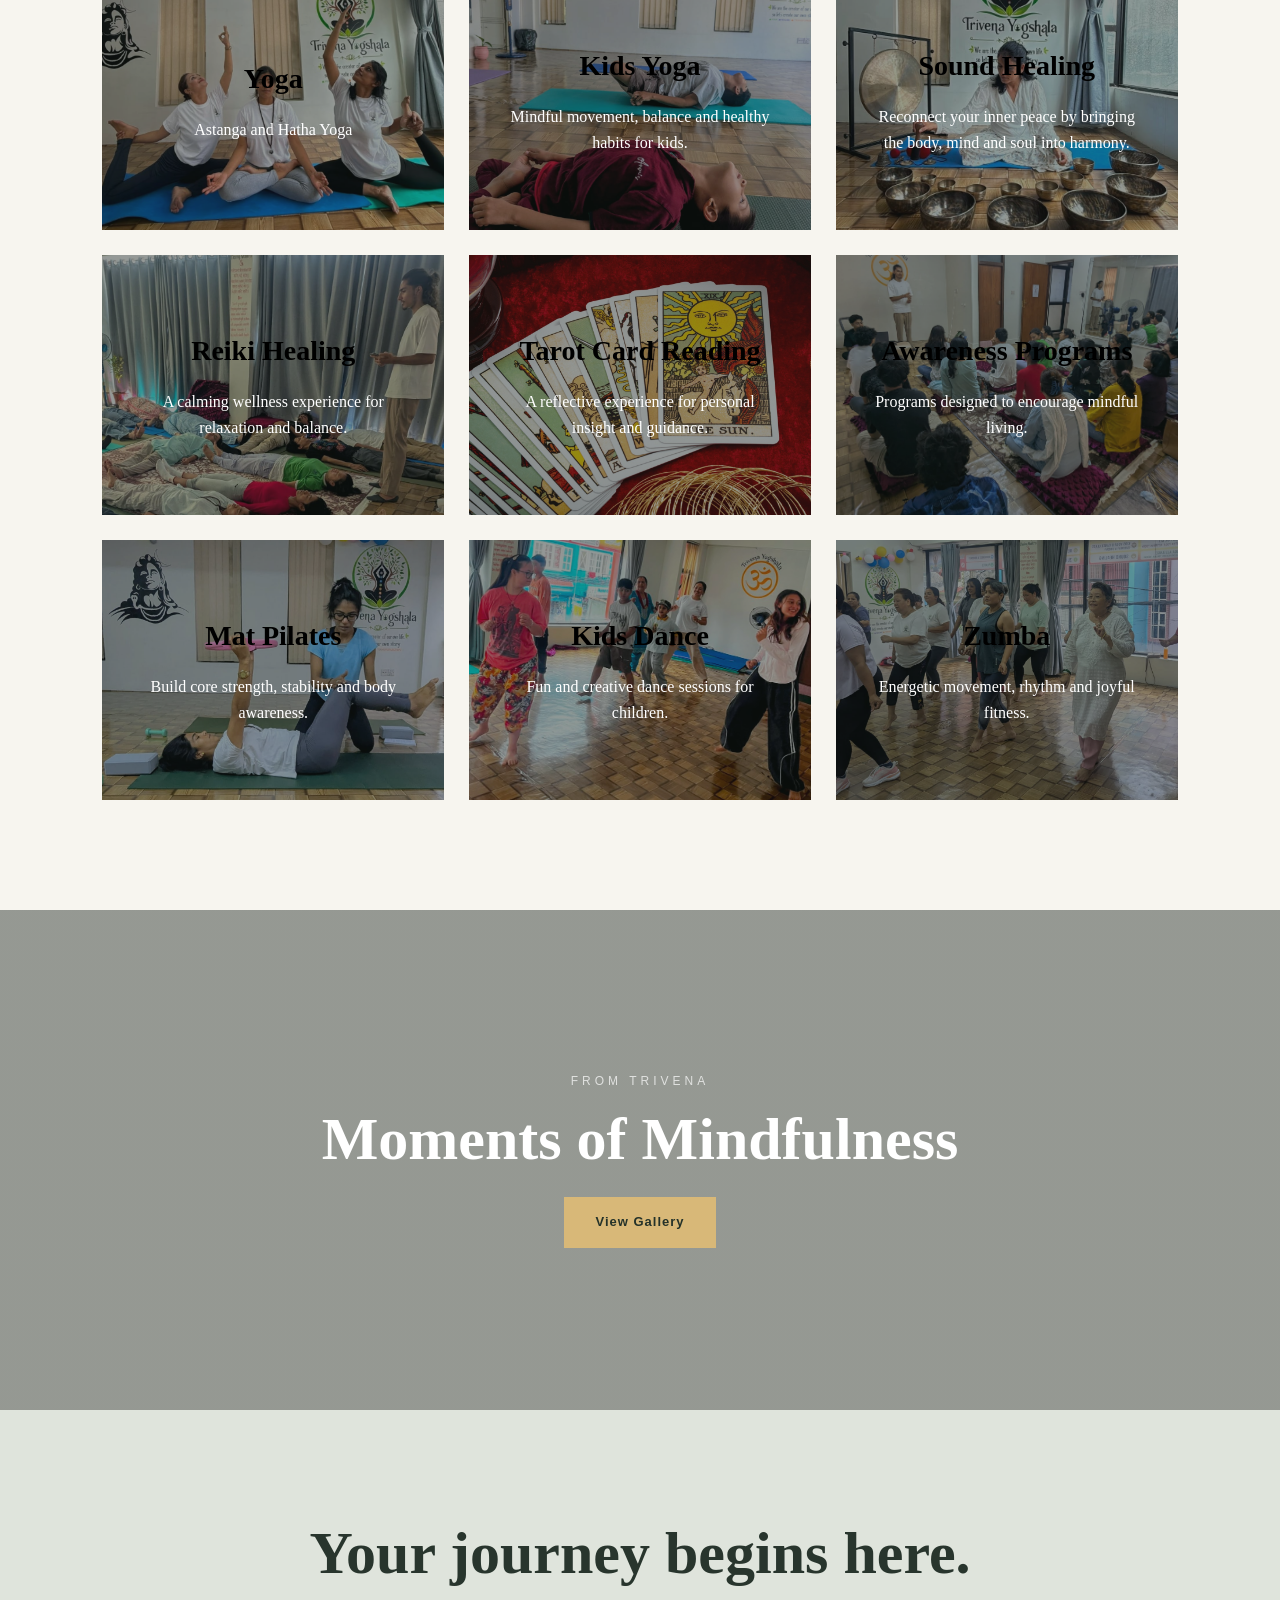
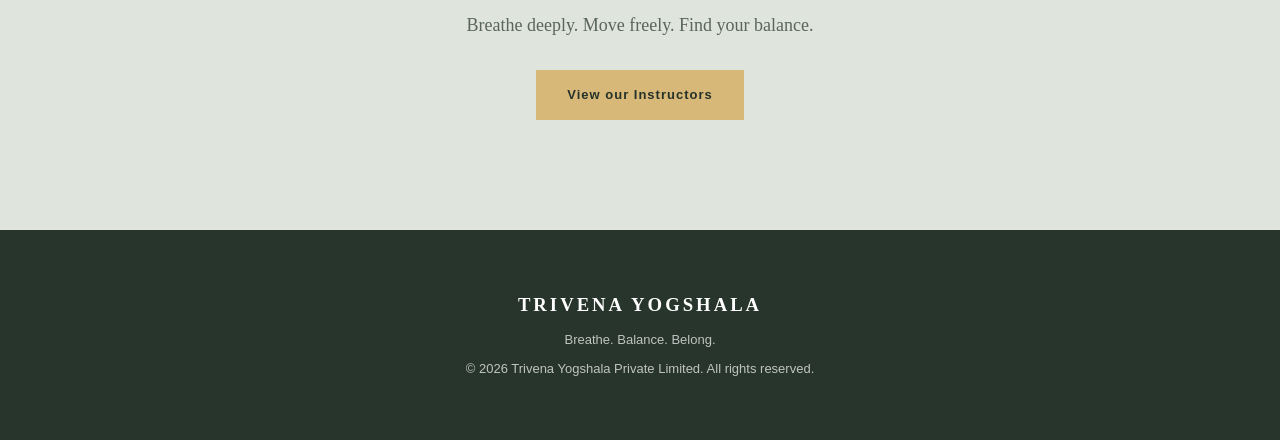
==== commit e0f48e4b: "Refactor index.html structure and content" ====
--- a/Trivena Yogshala/index.html
+++ b/Trivena Yogshala/index.html
@@ -101,17 +101,7 @@
 
     <div class="program-card yoga-card">
         <h3>Yoga</h3>
-        <p>Hatha, Ashtanga, Dance Yoga and more.</p>
-    </div>
-
-    <div class="program-card zumba-card">
-        <h3>Zumba</h3>
-        <p>Energetic movement, rhythm and joyful fitness.</p>
-    </div>
-
-    <div class="program-card kids-dance-card">
-        <h3>Kids Dance</h3>
-        <p>Fun and creative dance sessions for children.</p>
+        <p>Astanga and Hatha Yoga</p>
     </div>
 
     <div class="program-card kids-yoga-card">
@@ -119,30 +109,48 @@
         <p>Mindful movement, balance and healthy habits for kids.</p>
     </div>
 
+        <div class="program-card sound-card">
+        <h3>Sound Healing</h3>
+        <p>Reconnect your inner peace by bringing the body, 
+            mind and soul into harmony.</p>
+        </div>
+
+            <div class="program-card reiki-card">
+        <h3>Reiki Healing</h3>
+        <p>A calming wellness experience for relaxation and balance.</p>
+            </div>
+
+        <div class="program-card tarot-card">
+        <h3>Tarot Card Reading</h3>
+        <p>A reflective experience for personal insight and guidance.</p>
+        </div>
+
+    <div class="program-card awareness-card">
+        <h3>Awareness Programs</h3>
+        <p>Programs designed to encourage mindful living.</p>
+    </div>
+
     <div class="program-card pilates-card">
         <h3>Mat Pilates</h3>
         <p>Build core strength, stability and body awareness.</p>
     </div>
 
-    <div class="program-card awareness-card">
-        <h3>Awareness Programs</h3>
-        <p>Programs designed to encourage mindful living.</p>
-    </div>
-
-    <div class="program-card sound-card">
-        <h3>Sound Healing</h3>
-        <p>Relaxation and wellness through soothing sounds.</p>
-    </div>
-
-    <div class="program-card reiki-card">
-        <h3>Reiki Healing</h3>
-        <p>A calming wellness experience for relaxation and balance.</p>
-    </div>
-
-    <div class="program-card tarot-card">
-        <h3>Tarot Card Reading</h3>
-        <p>A reflective experience for personal insight and guidance.</p>
-    </div>
+
+
+        <div class="program-card kids-dance-card">
+        <h3>Kids Dance</h3>
+        <p>Fun and creative dance sessions for children.</p>
+        </div>
+
+        <div class="program-card zumba-card">
+        <h3>Zumba</h3>
+        <p>Energetic movement, rhythm and joyful fitness.</p>
+        </div>
+
+
+
+
+
 
 </div>
 
@@ -173,8 +181,8 @@
                 Breathe deeply. Move freely. Find your balance.
             </p>
 
-            <a href="contact.html" class="btn">
-                Connect With Us
+            <a href="teachers.html" class="btn">
+                View our Instructors
             </a>
 
         </section>
@@ -197,4 +205,4 @@
     <script src="js/script.js"></script>
 
 </body>
-</html>+</html>
